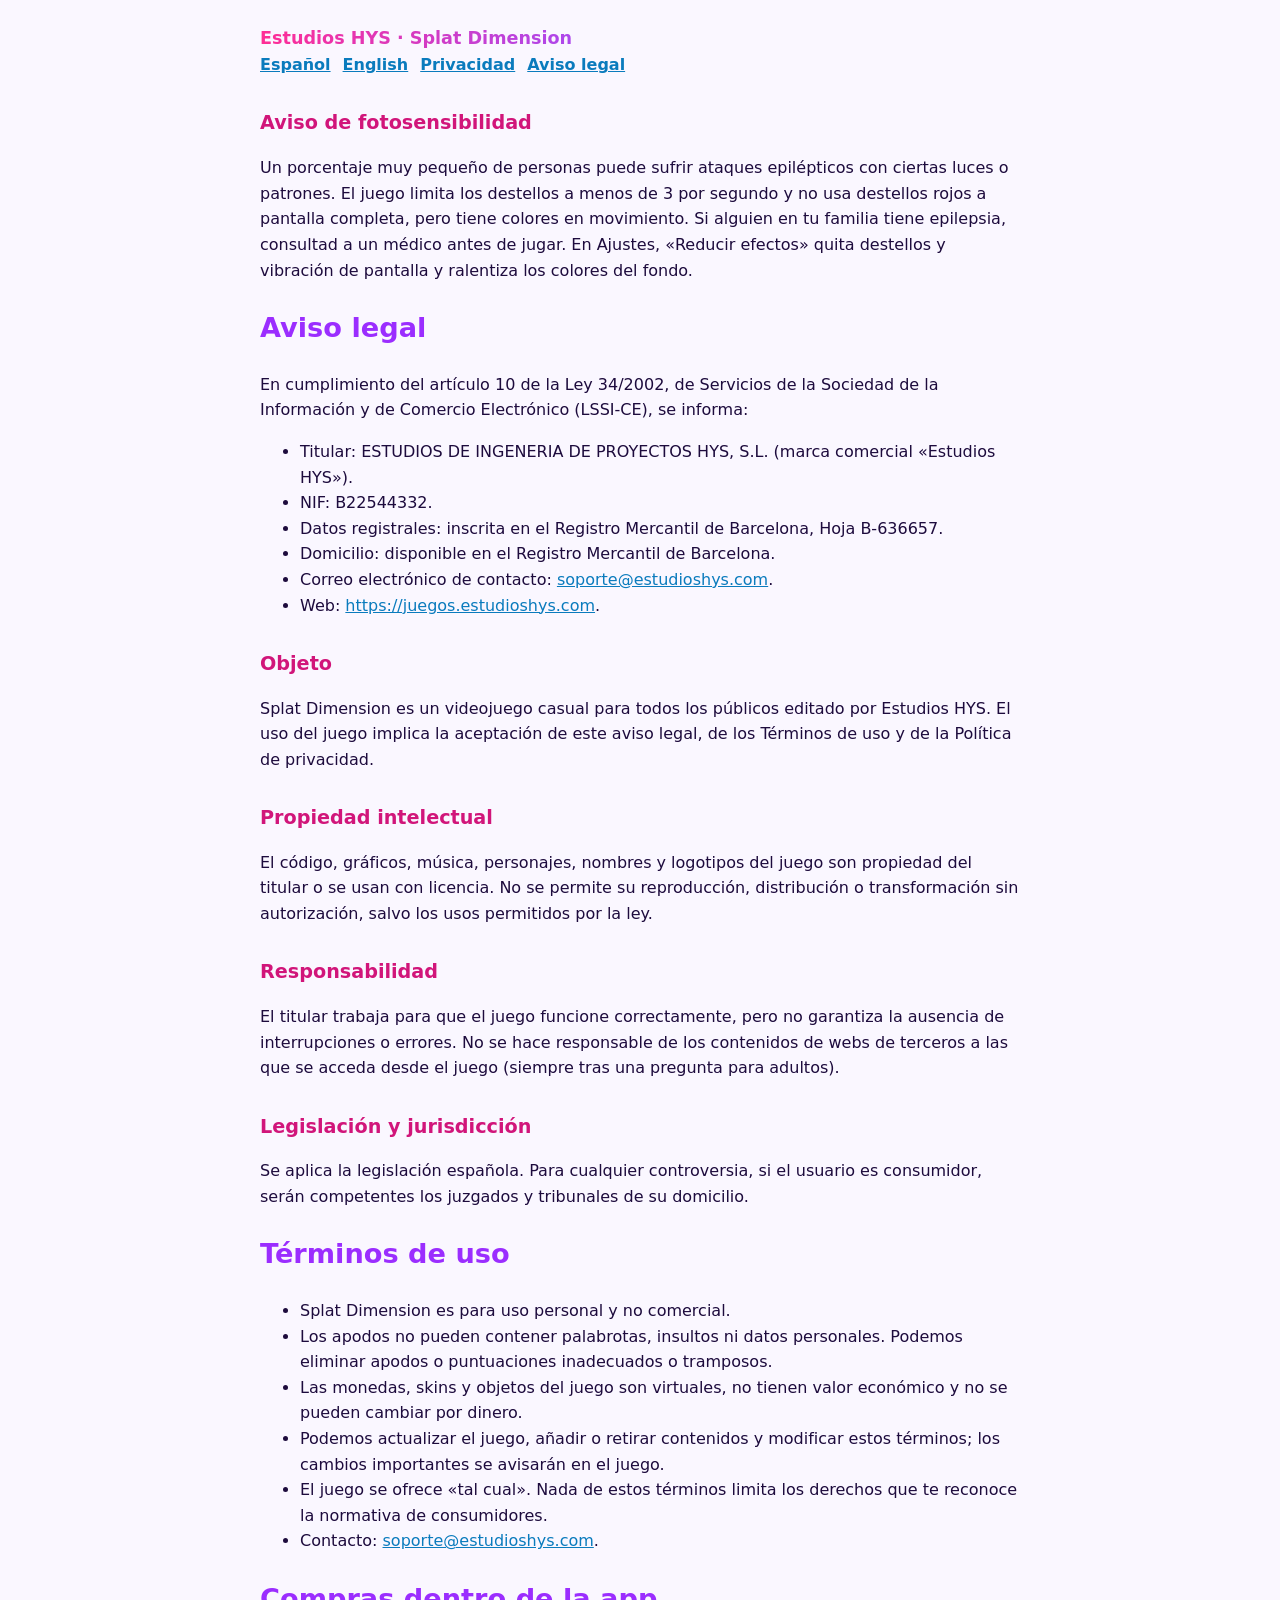
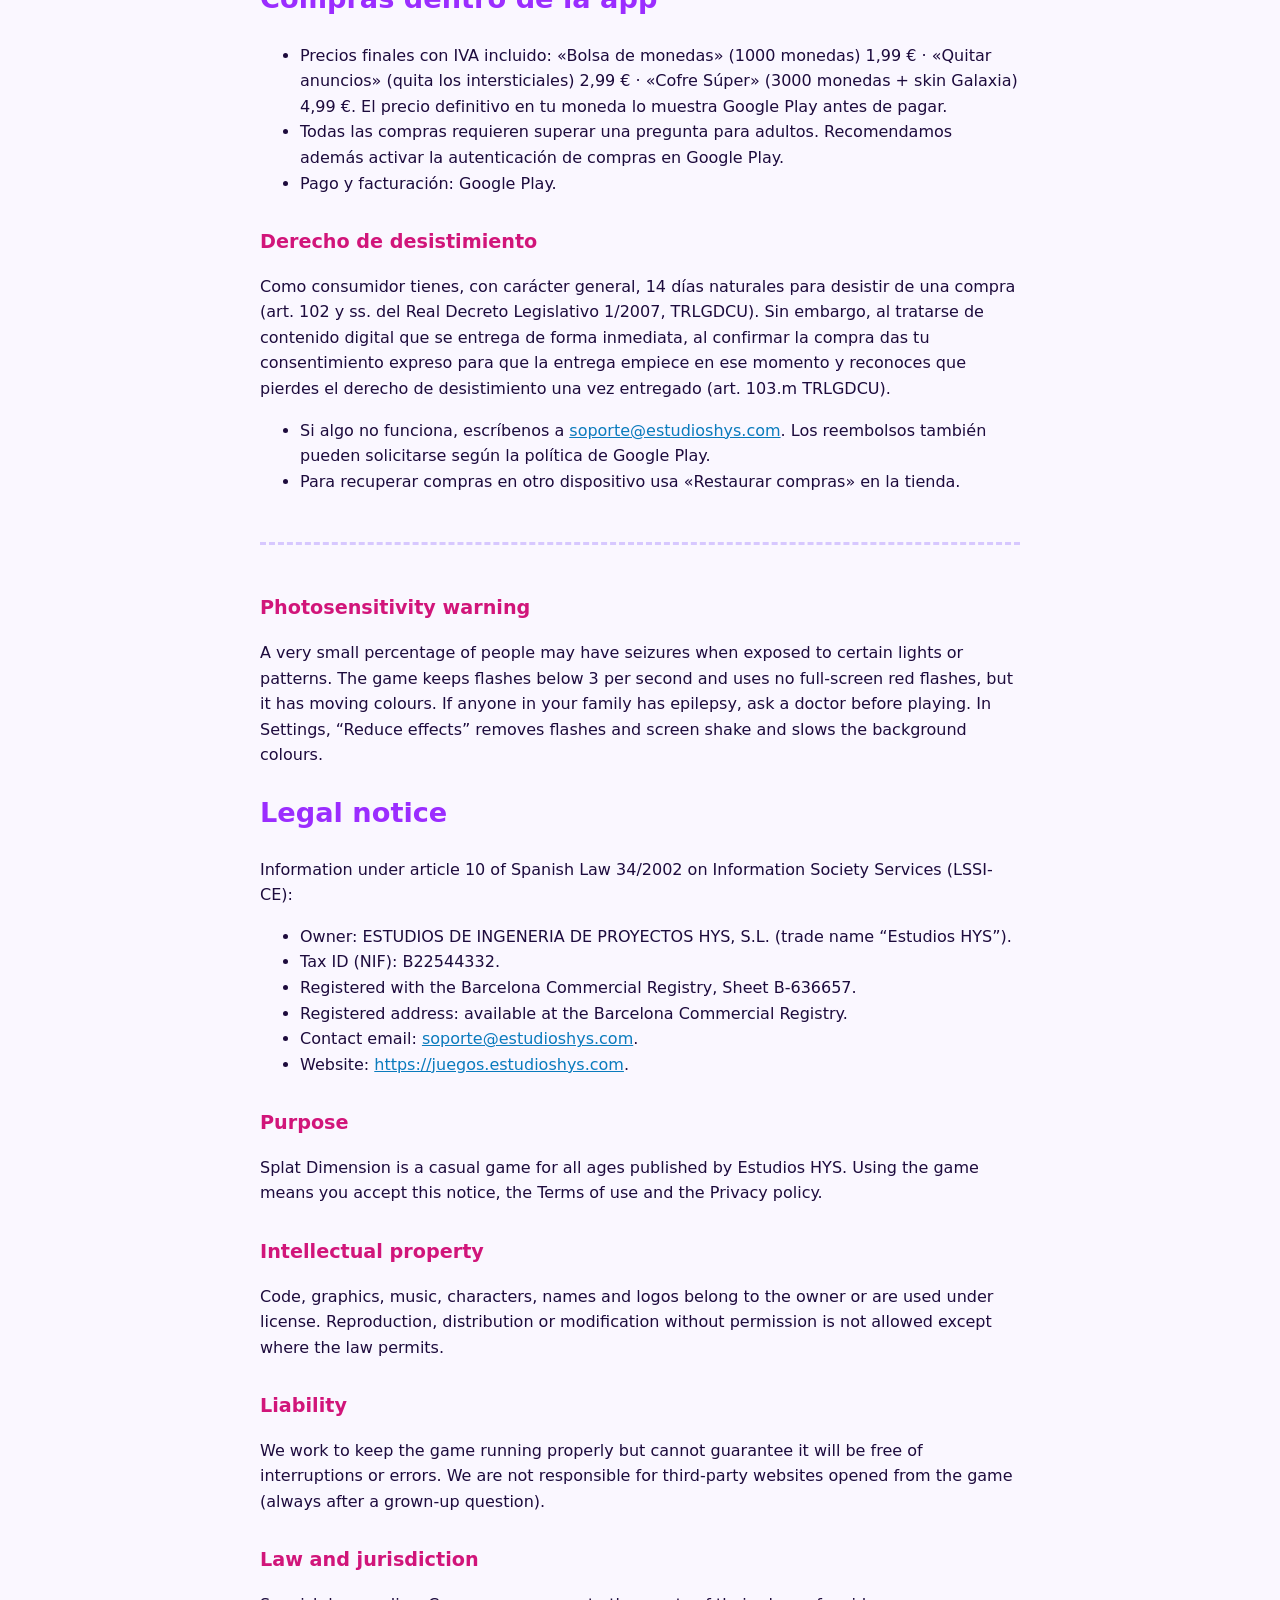
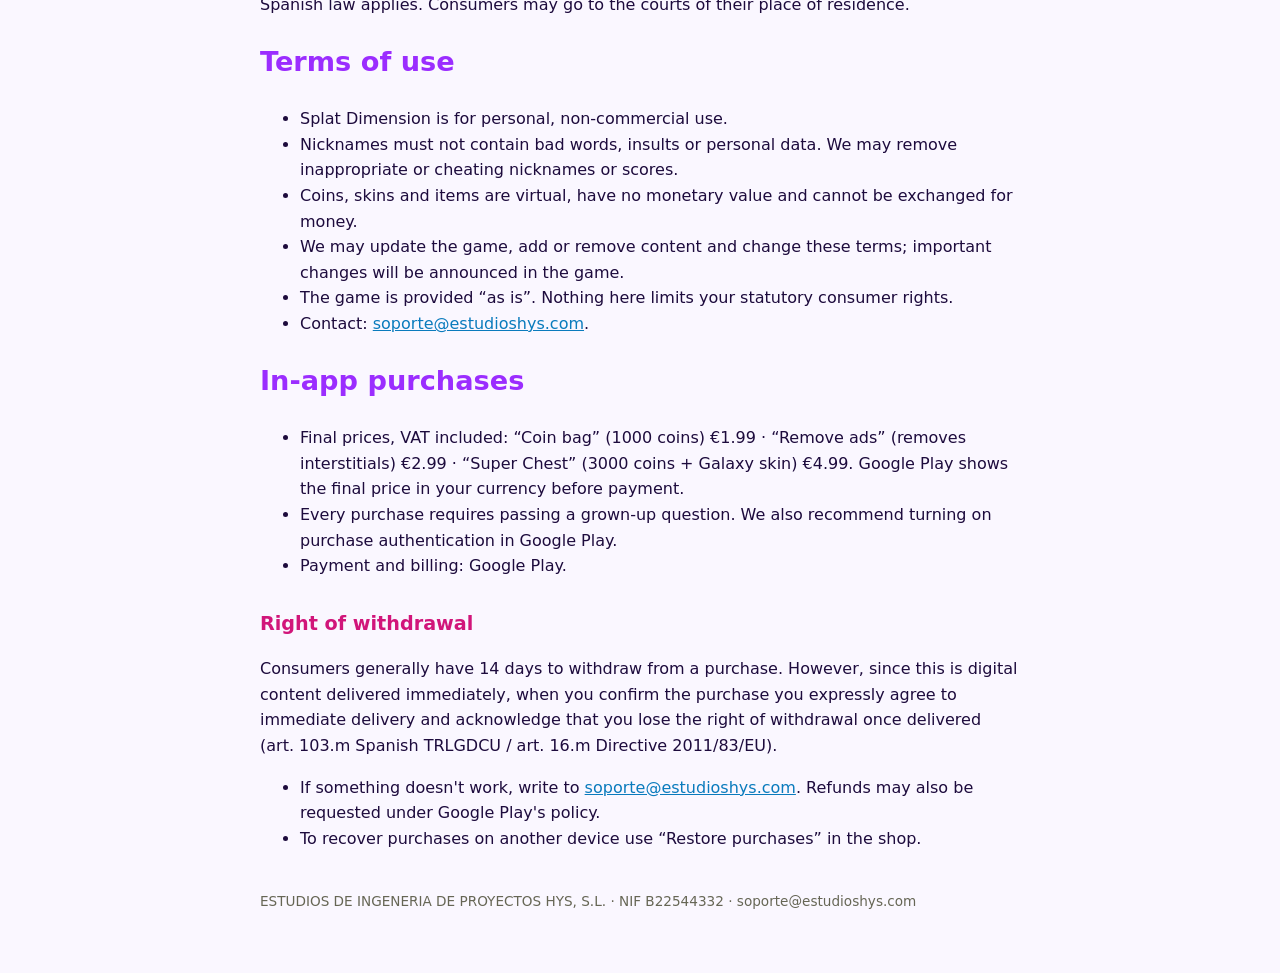
==== splatdimension/legal/aviso-legal.html @ 936bc507 "Estudios HYS games site: home, Splat Dimension, legal, challenge landing, app-ads.txt, CNAME" ====
<!DOCTYPE html><html lang="es"><head><meta charset="utf-8"><meta name="viewport" content="width=device-width,initial-scale=1"><title>Aviso legal / Legal notice · Splat Dimension · Estudios HYS</title><meta name="robots" content="index,follow">
<style>body{font:16px/1.6 system-ui,-apple-system,"Segoe UI",Roboto,sans-serif;max-width:760px;margin:0 auto;padding:24px 18px 60px;color:#1d0b3d;background:#faf7ff}h1{color:#9b2dff;font-size:1.7em}h2{color:#d1157a;font-size:1.2em;margin-top:1.6em}a{color:#0a7bbd}nav{display:flex;gap:12px;margin-bottom:12px}nav a{font-weight:700}hr{margin:48px 0;border:0;border-top:3px dashed #d7c8ff}header{font-weight:900;font-size:1.1em;background:linear-gradient(90deg,#ff2d95,#9b4dff,#19d3ff);-webkit-background-clip:text;background-clip:text;color:transparent}footer{margin-top:40px;font-size:.85em;color:#665}</style></head>
<body><header>Estudios HYS · Splat Dimension</header><nav><a href="#es">Español</a><a href="#en">English</a><a href="privacidad.html">Privacidad</a><a href="aviso-legal.html">Aviso legal</a></nav><section lang="es" id="es"><h2>Aviso de fotosensibilidad</h2><p>Un porcentaje muy pequeño de personas puede sufrir ataques epilépticos con ciertas luces o patrones. El juego limita los destellos a menos de 3 por segundo y no usa destellos rojos a pantalla completa, pero tiene colores en movimiento. Si alguien en tu familia tiene epilepsia, consultad a un médico antes de jugar. En Ajustes, «Reducir efectos» quita destellos y vibración de pantalla y ralentiza los colores del fondo.</p><h1>Aviso legal</h1><p>En cumplimiento del artículo 10 de la Ley 34/2002, de Servicios de la Sociedad de la Información y de Comercio Electrónico (LSSI-CE), se informa:</p><ul><li>Titular: ESTUDIOS DE INGENERIA DE PROYECTOS HYS, S.L. (marca comercial «Estudios HYS»).</li><li>NIF: B22544332.</li><li>Datos registrales: inscrita en el Registro Mercantil de Barcelona, Hoja B-636657.</li><li>Domicilio: disponible en el Registro Mercantil de Barcelona.</li><li>Correo electrónico de contacto: <a href="mailto:soporte@estudioshys.com">soporte@estudioshys.com</a>.</li><li>Web: <a href="https://juegos.estudioshys.com">https://juegos.estudioshys.com</a>.</li></ul><h2>Objeto</h2><p>Splat Dimension es un videojuego casual para todos los públicos editado por Estudios HYS. El uso del juego implica la aceptación de este aviso legal, de los Términos de uso y de la Política de privacidad.</p><h2>Propiedad intelectual</h2><p>El código, gráficos, música, personajes, nombres y logotipos del juego son propiedad del titular o se usan con licencia. No se permite su reproducción, distribución o transformación sin autorización, salvo los usos permitidos por la ley.</p><h2>Responsabilidad</h2><p>El titular trabaja para que el juego funcione correctamente, pero no garantiza la ausencia de interrupciones o errores. No se hace responsable de los contenidos de webs de terceros a las que se acceda desde el juego (siempre tras una pregunta para adultos).</p><h2>Legislación y jurisdicción</h2><p>Se aplica la legislación española. Para cualquier controversia, si el usuario es consumidor, serán competentes los juzgados y tribunales de su domicilio.</p><h1>Términos de uso</h1><ul><li>Splat Dimension es para uso personal y no comercial.</li><li>Los apodos no pueden contener palabrotas, insultos ni datos personales. Podemos eliminar apodos o puntuaciones inadecuados o tramposos.</li><li>Las monedas, skins y objetos del juego son virtuales, no tienen valor económico y no se pueden cambiar por dinero.</li><li>Podemos actualizar el juego, añadir o retirar contenidos y modificar estos términos; los cambios importantes se avisarán en el juego.</li><li>El juego se ofrece «tal cual». Nada de estos términos limita los derechos que te reconoce la normativa de consumidores.</li><li>Contacto: <a href="mailto:soporte@estudioshys.com">soporte@estudioshys.com</a>.</li></ul><h1>Compras dentro de la app</h1><ul><li>Precios finales con IVA incluido: «Bolsa de monedas» (1000 monedas) 1,99 € · «Quitar anuncios» (quita los intersticiales) 2,99 € · «Cofre Súper» (3000 monedas + skin Galaxia) 4,99 €. El precio definitivo en tu moneda lo muestra Google Play antes de pagar.</li><li>Todas las compras requieren superar una pregunta para adultos. Recomendamos además activar la autenticación de compras en Google Play.</li><li>Pago y facturación: Google Play.</li></ul><h2>Derecho de desistimiento</h2><p>Como consumidor tienes, con carácter general, 14 días naturales para desistir de una compra (art. 102 y ss. del Real Decreto Legislativo 1/2007, TRLGDCU). Sin embargo, al tratarse de contenido digital que se entrega de forma inmediata, al confirmar la compra das tu consentimiento expreso para que la entrega empiece en ese momento y reconoces que pierdes el derecho de desistimiento una vez entregado (art. 103.m TRLGDCU).</p><ul><li>Si algo no funciona, escríbenos a <a href="mailto:soporte@estudioshys.com">soporte@estudioshys.com</a>. Los reembolsos también pueden solicitarse según la política de Google Play.</li><li>Para recuperar compras en otro dispositivo usa «Restaurar compras» en la tienda.</li></ul></section><hr><section lang="en" id="en"><h2>Photosensitivity warning</h2><p>A very small percentage of people may have seizures when exposed to certain lights or patterns. The game keeps flashes below 3 per second and uses no full-screen red flashes, but it has moving colours. If anyone in your family has epilepsy, ask a doctor before playing. In Settings, “Reduce effects” removes flashes and screen shake and slows the background colours.</p><h1>Legal notice</h1><p>Information under article 10 of Spanish Law 34/2002 on Information Society Services (LSSI-CE):</p><ul><li>Owner: ESTUDIOS DE INGENERIA DE PROYECTOS HYS, S.L. (trade name “Estudios HYS”).</li><li>Tax ID (NIF): B22544332.</li><li>Registered with the Barcelona Commercial Registry, Sheet B-636657.</li><li>Registered address: available at the Barcelona Commercial Registry.</li><li>Contact email: <a href="mailto:soporte@estudioshys.com">soporte@estudioshys.com</a>.</li><li>Website: <a href="https://juegos.estudioshys.com">https://juegos.estudioshys.com</a>.</li></ul><h2>Purpose</h2><p>Splat Dimension is a casual game for all ages published by Estudios HYS. Using the game means you accept this notice, the Terms of use and the Privacy policy.</p><h2>Intellectual property</h2><p>Code, graphics, music, characters, names and logos belong to the owner or are used under license. Reproduction, distribution or modification without permission is not allowed except where the law permits.</p><h2>Liability</h2><p>We work to keep the game running properly but cannot guarantee it will be free of interruptions or errors. We are not responsible for third-party websites opened from the game (always after a grown-up question).</p><h2>Law and jurisdiction</h2><p>Spanish law applies. Consumers may go to the courts of their place of residence.</p><h1>Terms of use</h1><ul><li>Splat Dimension is for personal, non-commercial use.</li><li>Nicknames must not contain bad words, insults or personal data. We may remove inappropriate or cheating nicknames or scores.</li><li>Coins, skins and items are virtual, have no monetary value and cannot be exchanged for money.</li><li>We may update the game, add or remove content and change these terms; important changes will be announced in the game.</li><li>The game is provided “as is”. Nothing here limits your statutory consumer rights.</li><li>Contact: <a href="mailto:soporte@estudioshys.com">soporte@estudioshys.com</a>.</li></ul><h1>In-app purchases</h1><ul><li>Final prices, VAT included: “Coin bag” (1000 coins) €1.99 · “Remove ads” (removes interstitials) €2.99 · “Super Chest” (3000 coins + Galaxy skin) €4.99. Google Play shows the final price in your currency before payment.</li><li>Every purchase requires passing a grown-up question. We also recommend turning on purchase authentication in Google Play.</li><li>Payment and billing: Google Play.</li></ul><h2>Right of withdrawal</h2><p>Consumers generally have 14 days to withdraw from a purchase. However, since this is digital content delivered immediately, when you confirm the purchase you expressly agree to immediate delivery and acknowledge that you lose the right of withdrawal once delivered (art. 103.m Spanish TRLGDCU / art. 16.m Directive 2011/83/EU).</p><ul><li>If something doesn't work, write to <a href="mailto:soporte@estudioshys.com">soporte@estudioshys.com</a>. Refunds may also be requested under Google Play's policy.</li><li>To recover purchases on another device use “Restore purchases” in the shop.</li></ul></section><footer>ESTUDIOS DE INGENERIA DE PROYECTOS HYS, S.L. · NIF B22544332 · soporte@estudioshys.com</footer></body></html>
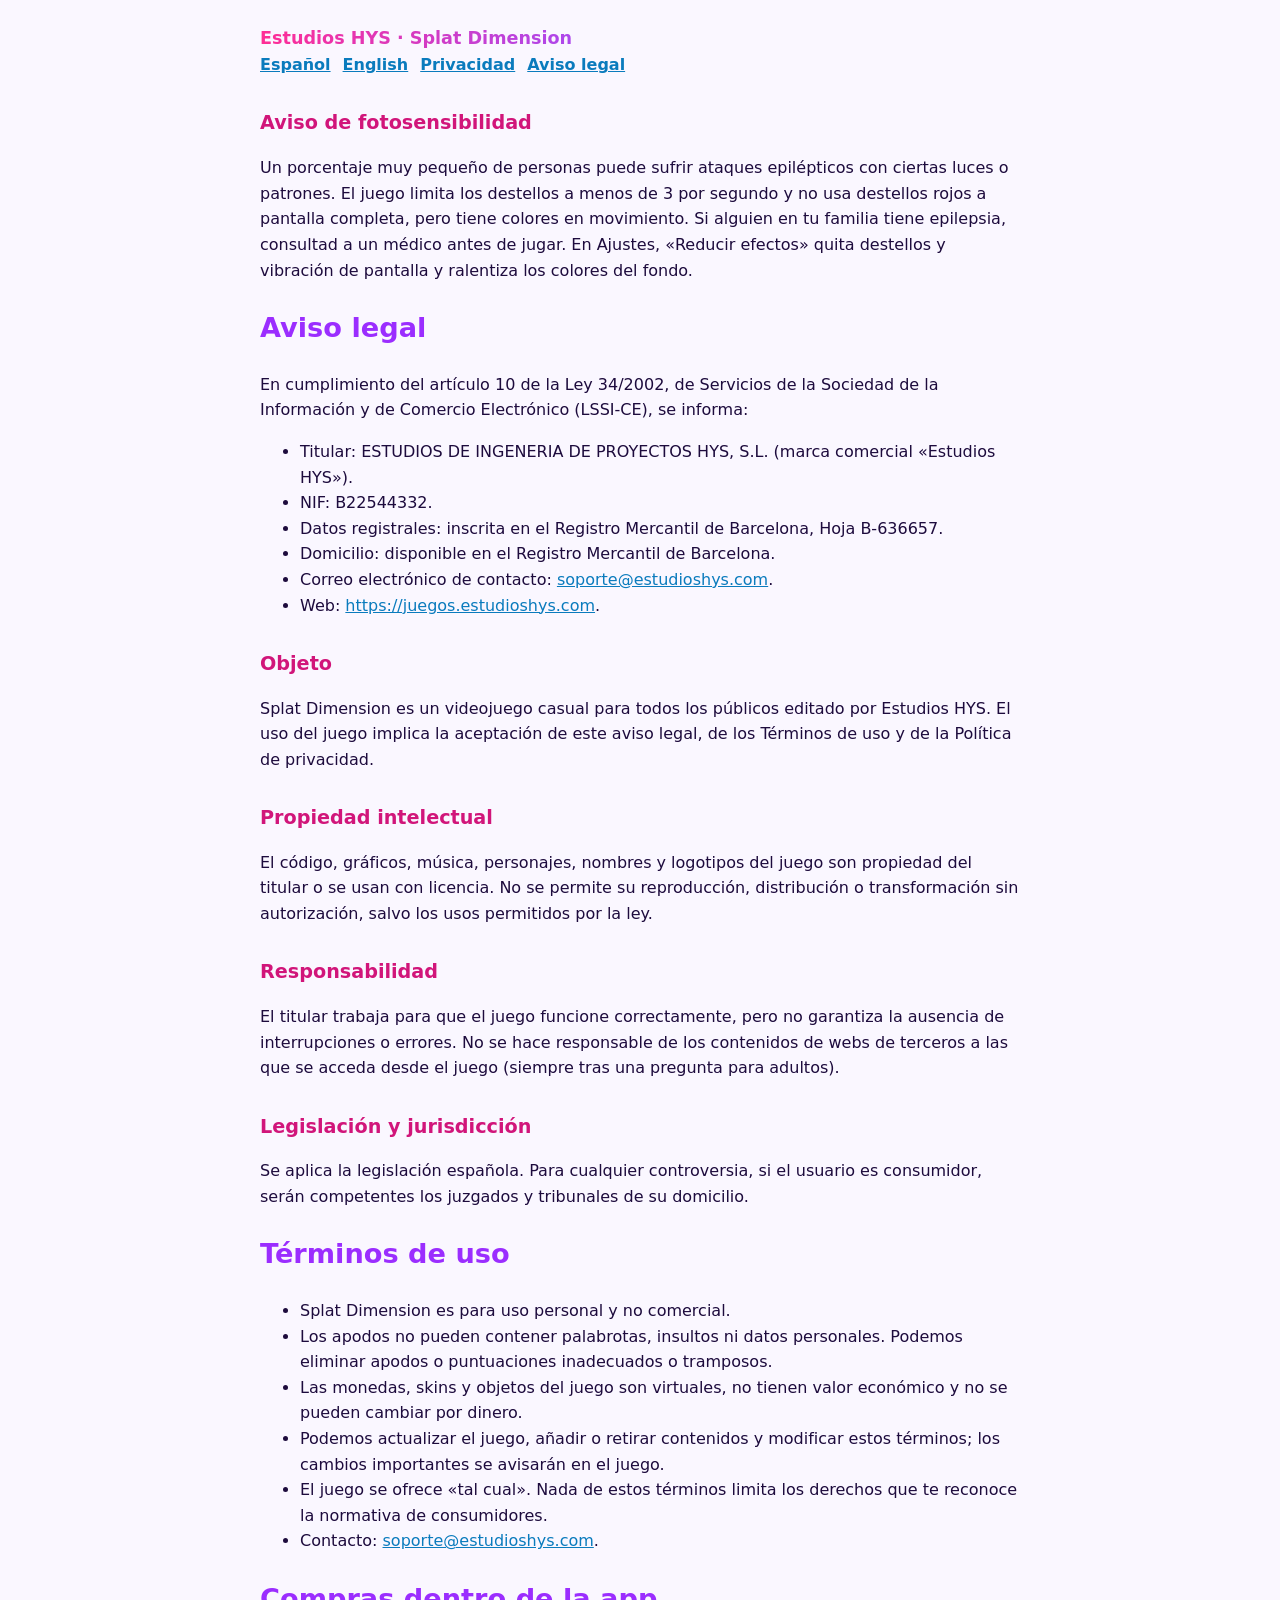
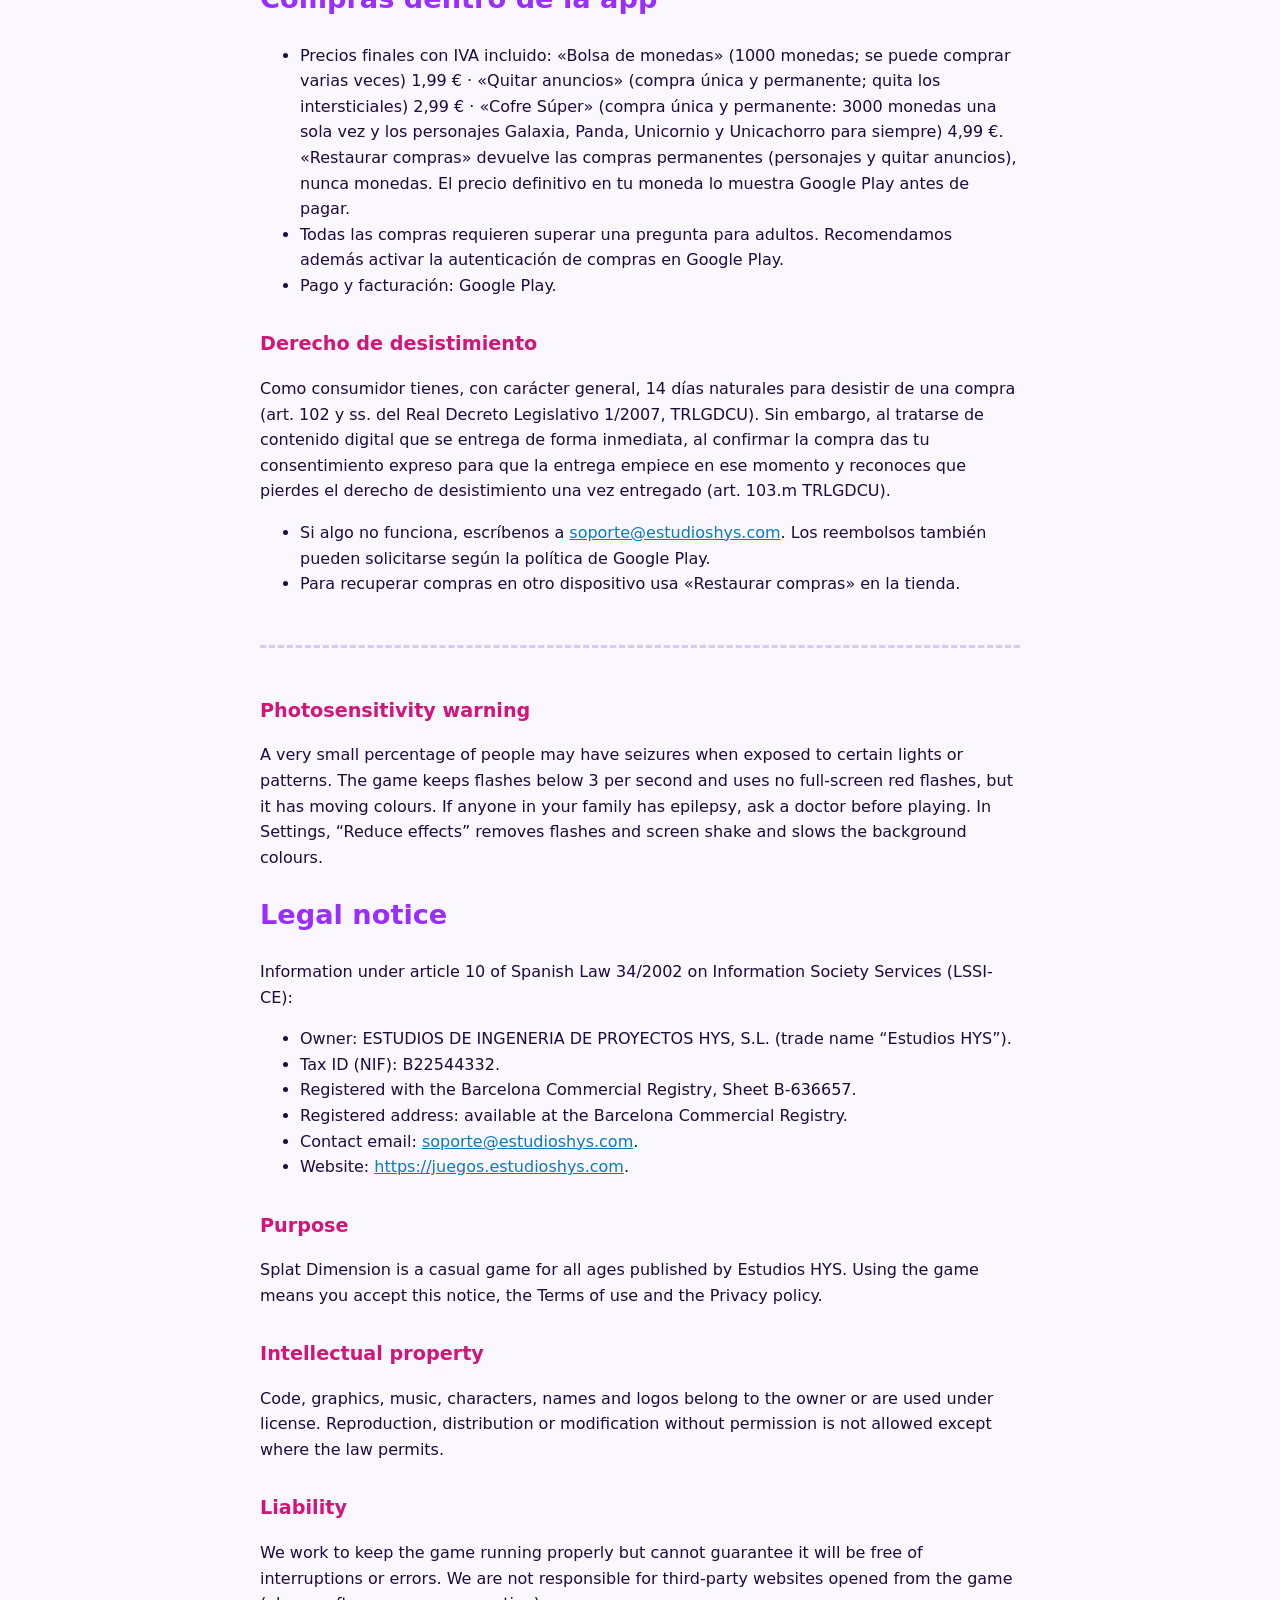
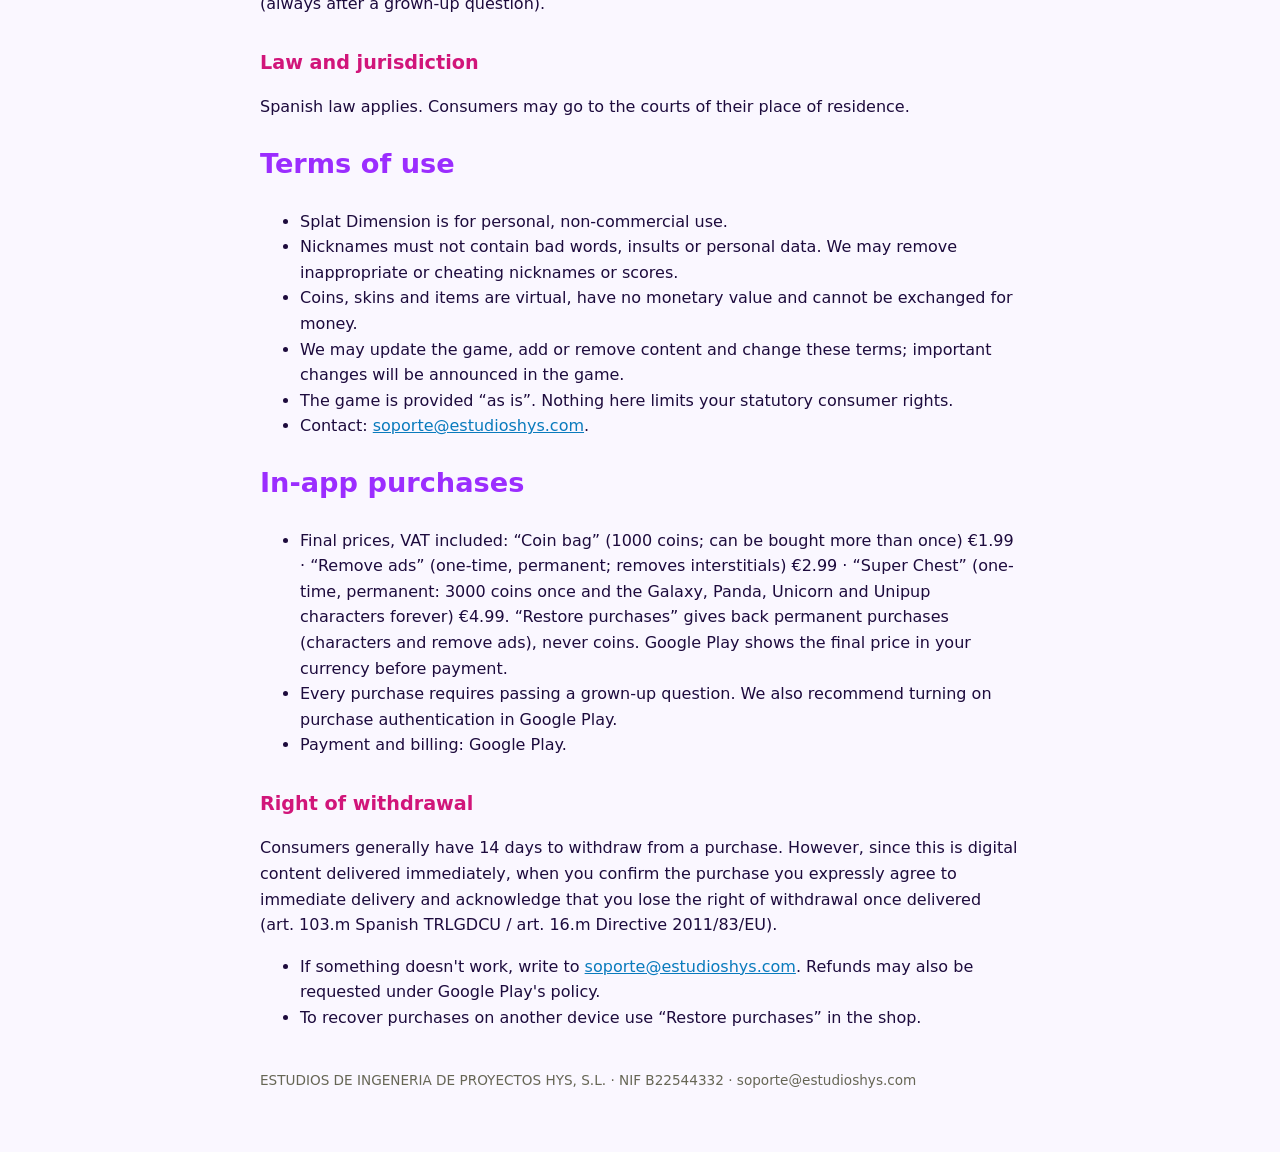
==== commit c2315774: "Splat Dimension: aviso legal con las compras como en el juego (cofre y quitar anuncios permanentes, " ====
--- a/splatdimension/legal/aviso-legal.html
+++ b/splatdimension/legal/aviso-legal.html
@@ -1,3 +1,3 @@
 <!DOCTYPE html><html lang="es"><head><meta charset="utf-8"><meta name="viewport" content="width=device-width,initial-scale=1"><title>Aviso legal / Legal notice · Splat Dimension · Estudios HYS</title><meta name="robots" content="index,follow">
 <style>body{font:16px/1.6 system-ui,-apple-system,"Segoe UI",Roboto,sans-serif;max-width:760px;margin:0 auto;padding:24px 18px 60px;color:#1d0b3d;background:#faf7ff}h1{color:#9b2dff;font-size:1.7em}h2{color:#d1157a;font-size:1.2em;margin-top:1.6em}a{color:#0a7bbd}nav{display:flex;gap:12px;margin-bottom:12px}nav a{font-weight:700}hr{margin:48px 0;border:0;border-top:3px dashed #d7c8ff}header{font-weight:900;font-size:1.1em;background:linear-gradient(90deg,#ff2d95,#9b4dff,#19d3ff);-webkit-background-clip:text;background-clip:text;color:transparent}footer{margin-top:40px;font-size:.85em;color:#665}</style></head>
-<body><header>Estudios HYS · Splat Dimension</header><nav><a href="#es">Español</a><a href="#en">English</a><a href="privacidad.html">Privacidad</a><a href="aviso-legal.html">Aviso legal</a></nav><section lang="es" id="es"><h2>Aviso de fotosensibilidad</h2><p>Un porcentaje muy pequeño de personas puede sufrir ataques epilépticos con ciertas luces o patrones. El juego limita los destellos a menos de 3 por segundo y no usa destellos rojos a pantalla completa, pero tiene colores en movimiento. Si alguien en tu familia tiene epilepsia, consultad a un médico antes de jugar. En Ajustes, «Reducir efectos» quita destellos y vibración de pantalla y ralentiza los colores del fondo.</p><h1>Aviso legal</h1><p>En cumplimiento del artículo 10 de la Ley 34/2002, de Servicios de la Sociedad de la Información y de Comercio Electrónico (LSSI-CE), se informa:</p><ul><li>Titular: ESTUDIOS DE INGENERIA DE PROYECTOS HYS, S.L. (marca comercial «Estudios HYS»).</li><li>NIF: B22544332.</li><li>Datos registrales: inscrita en el Registro Mercantil de Barcelona, Hoja B-636657.</li><li>Domicilio: disponible en el Registro Mercantil de Barcelona.</li><li>Correo electrónico de contacto: <a href="mailto:soporte@estudioshys.com">soporte@estudioshys.com</a>.</li><li>Web: <a href="https://juegos.estudioshys.com">https://juegos.estudioshys.com</a>.</li></ul><h2>Objeto</h2><p>Splat Dimension es un videojuego casual para todos los públicos editado por Estudios HYS. El uso del juego implica la aceptación de este aviso legal, de los Términos de uso y de la Política de privacidad.</p><h2>Propiedad intelectual</h2><p>El código, gráficos, música, personajes, nombres y logotipos del juego son propiedad del titular o se usan con licencia. No se permite su reproducción, distribución o transformación sin autorización, salvo los usos permitidos por la ley.</p><h2>Responsabilidad</h2><p>El titular trabaja para que el juego funcione correctamente, pero no garantiza la ausencia de interrupciones o errores. No se hace responsable de los contenidos de webs de terceros a las que se acceda desde el juego (siempre tras una pregunta para adultos).</p><h2>Legislación y jurisdicción</h2><p>Se aplica la legislación española. Para cualquier controversia, si el usuario es consumidor, serán competentes los juzgados y tribunales de su domicilio.</p><h1>Términos de uso</h1><ul><li>Splat Dimension es para uso personal y no comercial.</li><li>Los apodos no pueden contener palabrotas, insultos ni datos personales. Podemos eliminar apodos o puntuaciones inadecuados o tramposos.</li><li>Las monedas, skins y objetos del juego son virtuales, no tienen valor económico y no se pueden cambiar por dinero.</li><li>Podemos actualizar el juego, añadir o retirar contenidos y modificar estos términos; los cambios importantes se avisarán en el juego.</li><li>El juego se ofrece «tal cual». Nada de estos términos limita los derechos que te reconoce la normativa de consumidores.</li><li>Contacto: <a href="mailto:soporte@estudioshys.com">soporte@estudioshys.com</a>.</li></ul><h1>Compras dentro de la app</h1><ul><li>Precios finales con IVA incluido: «Bolsa de monedas» (1000 monedas) 1,99 € · «Quitar anuncios» (quita los intersticiales) 2,99 € · «Cofre Súper» (3000 monedas + skin Galaxia) 4,99 €. El precio definitivo en tu moneda lo muestra Google Play antes de pagar.</li><li>Todas las compras requieren superar una pregunta para adultos. Recomendamos además activar la autenticación de compras en Google Play.</li><li>Pago y facturación: Google Play.</li></ul><h2>Derecho de desistimiento</h2><p>Como consumidor tienes, con carácter general, 14 días naturales para desistir de una compra (art. 102 y ss. del Real Decreto Legislativo 1/2007, TRLGDCU). Sin embargo, al tratarse de contenido digital que se entrega de forma inmediata, al confirmar la compra das tu consentimiento expreso para que la entrega empiece en ese momento y reconoces que pierdes el derecho de desistimiento una vez entregado (art. 103.m TRLGDCU).</p><ul><li>Si algo no funciona, escríbenos a <a href="mailto:soporte@estudioshys.com">soporte@estudioshys.com</a>. Los reembolsos también pueden solicitarse según la política de Google Play.</li><li>Para recuperar compras en otro dispositivo usa «Restaurar compras» en la tienda.</li></ul></section><hr><section lang="en" id="en"><h2>Photosensitivity warning</h2><p>A very small percentage of people may have seizures when exposed to certain lights or patterns. The game keeps flashes below 3 per second and uses no full-screen red flashes, but it has moving colours. If anyone in your family has epilepsy, ask a doctor before playing. In Settings, “Reduce effects” removes flashes and screen shake and slows the background colours.</p><h1>Legal notice</h1><p>Information under article 10 of Spanish Law 34/2002 on Information Society Services (LSSI-CE):</p><ul><li>Owner: ESTUDIOS DE INGENERIA DE PROYECTOS HYS, S.L. (trade name “Estudios HYS”).</li><li>Tax ID (NIF): B22544332.</li><li>Registered with the Barcelona Commercial Registry, Sheet B-636657.</li><li>Registered address: available at the Barcelona Commercial Registry.</li><li>Contact email: <a href="mailto:soporte@estudioshys.com">soporte@estudioshys.com</a>.</li><li>Website: <a href="https://juegos.estudioshys.com">https://juegos.estudioshys.com</a>.</li></ul><h2>Purpose</h2><p>Splat Dimension is a casual game for all ages published by Estudios HYS. Using the game means you accept this notice, the Terms of use and the Privacy policy.</p><h2>Intellectual property</h2><p>Code, graphics, music, characters, names and logos belong to the owner or are used under license. Reproduction, distribution or modification without permission is not allowed except where the law permits.</p><h2>Liability</h2><p>We work to keep the game running properly but cannot guarantee it will be free of interruptions or errors. We are not responsible for third-party websites opened from the game (always after a grown-up question).</p><h2>Law and jurisdiction</h2><p>Spanish law applies. Consumers may go to the courts of their place of residence.</p><h1>Terms of use</h1><ul><li>Splat Dimension is for personal, non-commercial use.</li><li>Nicknames must not contain bad words, insults or personal data. We may remove inappropriate or cheating nicknames or scores.</li><li>Coins, skins and items are virtual, have no monetary value and cannot be exchanged for money.</li><li>We may update the game, add or remove content and change these terms; important changes will be announced in the game.</li><li>The game is provided “as is”. Nothing here limits your statutory consumer rights.</li><li>Contact: <a href="mailto:soporte@estudioshys.com">soporte@estudioshys.com</a>.</li></ul><h1>In-app purchases</h1><ul><li>Final prices, VAT included: “Coin bag” (1000 coins) €1.99 · “Remove ads” (removes interstitials) €2.99 · “Super Chest” (3000 coins + Galaxy skin) €4.99. Google Play shows the final price in your currency before payment.</li><li>Every purchase requires passing a grown-up question. We also recommend turning on purchase authentication in Google Play.</li><li>Payment and billing: Google Play.</li></ul><h2>Right of withdrawal</h2><p>Consumers generally have 14 days to withdraw from a purchase. However, since this is digital content delivered immediately, when you confirm the purchase you expressly agree to immediate delivery and acknowledge that you lose the right of withdrawal once delivered (art. 103.m Spanish TRLGDCU / art. 16.m Directive 2011/83/EU).</p><ul><li>If something doesn't work, write to <a href="mailto:soporte@estudioshys.com">soporte@estudioshys.com</a>. Refunds may also be requested under Google Play's policy.</li><li>To recover purchases on another device use “Restore purchases” in the shop.</li></ul></section><footer>ESTUDIOS DE INGENERIA DE PROYECTOS HYS, S.L. · NIF B22544332 · soporte@estudioshys.com</footer></body></html>+<body><header>Estudios HYS · Splat Dimension</header><nav><a href="#es">Español</a><a href="#en">English</a><a href="privacidad.html">Privacidad</a><a href="aviso-legal.html">Aviso legal</a></nav><section lang="es" id="es"><h2>Aviso de fotosensibilidad</h2><p>Un porcentaje muy pequeño de personas puede sufrir ataques epilépticos con ciertas luces o patrones. El juego limita los destellos a menos de 3 por segundo y no usa destellos rojos a pantalla completa, pero tiene colores en movimiento. Si alguien en tu familia tiene epilepsia, consultad a un médico antes de jugar. En Ajustes, «Reducir efectos» quita destellos y vibración de pantalla y ralentiza los colores del fondo.</p><h1>Aviso legal</h1><p>En cumplimiento del artículo 10 de la Ley 34/2002, de Servicios de la Sociedad de la Información y de Comercio Electrónico (LSSI-CE), se informa:</p><ul><li>Titular: ESTUDIOS DE INGENERIA DE PROYECTOS HYS, S.L. (marca comercial «Estudios HYS»).</li><li>NIF: B22544332.</li><li>Datos registrales: inscrita en el Registro Mercantil de Barcelona, Hoja B-636657.</li><li>Domicilio: disponible en el Registro Mercantil de Barcelona.</li><li>Correo electrónico de contacto: <a href="mailto:soporte@estudioshys.com">soporte@estudioshys.com</a>.</li><li>Web: <a href="https://juegos.estudioshys.com">https://juegos.estudioshys.com</a>.</li></ul><h2>Objeto</h2><p>Splat Dimension es un videojuego casual para todos los públicos editado por Estudios HYS. El uso del juego implica la aceptación de este aviso legal, de los Términos de uso y de la Política de privacidad.</p><h2>Propiedad intelectual</h2><p>El código, gráficos, música, personajes, nombres y logotipos del juego son propiedad del titular o se usan con licencia. No se permite su reproducción, distribución o transformación sin autorización, salvo los usos permitidos por la ley.</p><h2>Responsabilidad</h2><p>El titular trabaja para que el juego funcione correctamente, pero no garantiza la ausencia de interrupciones o errores. No se hace responsable de los contenidos de webs de terceros a las que se acceda desde el juego (siempre tras una pregunta para adultos).</p><h2>Legislación y jurisdicción</h2><p>Se aplica la legislación española. Para cualquier controversia, si el usuario es consumidor, serán competentes los juzgados y tribunales de su domicilio.</p><h1>Términos de uso</h1><ul><li>Splat Dimension es para uso personal y no comercial.</li><li>Los apodos no pueden contener palabrotas, insultos ni datos personales. Podemos eliminar apodos o puntuaciones inadecuados o tramposos.</li><li>Las monedas, skins y objetos del juego son virtuales, no tienen valor económico y no se pueden cambiar por dinero.</li><li>Podemos actualizar el juego, añadir o retirar contenidos y modificar estos términos; los cambios importantes se avisarán en el juego.</li><li>El juego se ofrece «tal cual». Nada de estos términos limita los derechos que te reconoce la normativa de consumidores.</li><li>Contacto: <a href="mailto:soporte@estudioshys.com">soporte@estudioshys.com</a>.</li></ul><h1>Compras dentro de la app</h1><ul><li>Precios finales con IVA incluido: «Bolsa de monedas» (1000 monedas; se puede comprar varias veces) 1,99 € · «Quitar anuncios» (compra única y permanente; quita los intersticiales) 2,99 € · «Cofre Súper» (compra única y permanente: 3000 monedas una sola vez y los personajes Galaxia, Panda, Unicornio y Unicachorro para siempre) 4,99 €. «Restaurar compras» devuelve las compras permanentes (personajes y quitar anuncios), nunca monedas. El precio definitivo en tu moneda lo muestra Google Play antes de pagar.</li><li>Todas las compras requieren superar una pregunta para adultos. Recomendamos además activar la autenticación de compras en Google Play.</li><li>Pago y facturación: Google Play.</li></ul><h2>Derecho de desistimiento</h2><p>Como consumidor tienes, con carácter general, 14 días naturales para desistir de una compra (art. 102 y ss. del Real Decreto Legislativo 1/2007, TRLGDCU). Sin embargo, al tratarse de contenido digital que se entrega de forma inmediata, al confirmar la compra das tu consentimiento expreso para que la entrega empiece en ese momento y reconoces que pierdes el derecho de desistimiento una vez entregado (art. 103.m TRLGDCU).</p><ul><li>Si algo no funciona, escríbenos a <a href="mailto:soporte@estudioshys.com">soporte@estudioshys.com</a>. Los reembolsos también pueden solicitarse según la política de Google Play.</li><li>Para recuperar compras en otro dispositivo usa «Restaurar compras» en la tienda.</li></ul></section><hr><section lang="en" id="en"><h2>Photosensitivity warning</h2><p>A very small percentage of people may have seizures when exposed to certain lights or patterns. The game keeps flashes below 3 per second and uses no full-screen red flashes, but it has moving colours. If anyone in your family has epilepsy, ask a doctor before playing. In Settings, “Reduce effects” removes flashes and screen shake and slows the background colours.</p><h1>Legal notice</h1><p>Information under article 10 of Spanish Law 34/2002 on Information Society Services (LSSI-CE):</p><ul><li>Owner: ESTUDIOS DE INGENERIA DE PROYECTOS HYS, S.L. (trade name “Estudios HYS”).</li><li>Tax ID (NIF): B22544332.</li><li>Registered with the Barcelona Commercial Registry, Sheet B-636657.</li><li>Registered address: available at the Barcelona Commercial Registry.</li><li>Contact email: <a href="mailto:soporte@estudioshys.com">soporte@estudioshys.com</a>.</li><li>Website: <a href="https://juegos.estudioshys.com">https://juegos.estudioshys.com</a>.</li></ul><h2>Purpose</h2><p>Splat Dimension is a casual game for all ages published by Estudios HYS. Using the game means you accept this notice, the Terms of use and the Privacy policy.</p><h2>Intellectual property</h2><p>Code, graphics, music, characters, names and logos belong to the owner or are used under license. Reproduction, distribution or modification without permission is not allowed except where the law permits.</p><h2>Liability</h2><p>We work to keep the game running properly but cannot guarantee it will be free of interruptions or errors. We are not responsible for third-party websites opened from the game (always after a grown-up question).</p><h2>Law and jurisdiction</h2><p>Spanish law applies. Consumers may go to the courts of their place of residence.</p><h1>Terms of use</h1><ul><li>Splat Dimension is for personal, non-commercial use.</li><li>Nicknames must not contain bad words, insults or personal data. We may remove inappropriate or cheating nicknames or scores.</li><li>Coins, skins and items are virtual, have no monetary value and cannot be exchanged for money.</li><li>We may update the game, add or remove content and change these terms; important changes will be announced in the game.</li><li>The game is provided “as is”. Nothing here limits your statutory consumer rights.</li><li>Contact: <a href="mailto:soporte@estudioshys.com">soporte@estudioshys.com</a>.</li></ul><h1>In-app purchases</h1><ul><li>Final prices, VAT included: “Coin bag” (1000 coins; can be bought more than once) €1.99 · “Remove ads” (one-time, permanent; removes interstitials) €2.99 · “Super Chest” (one-time, permanent: 3000 coins once and the Galaxy, Panda, Unicorn and Unipup characters forever) €4.99. “Restore purchases” gives back permanent purchases (characters and remove ads), never coins. Google Play shows the final price in your currency before payment.</li><li>Every purchase requires passing a grown-up question. We also recommend turning on purchase authentication in Google Play.</li><li>Payment and billing: Google Play.</li></ul><h2>Right of withdrawal</h2><p>Consumers generally have 14 days to withdraw from a purchase. However, since this is digital content delivered immediately, when you confirm the purchase you expressly agree to immediate delivery and acknowledge that you lose the right of withdrawal once delivered (art. 103.m Spanish TRLGDCU / art. 16.m Directive 2011/83/EU).</p><ul><li>If something doesn't work, write to <a href="mailto:soporte@estudioshys.com">soporte@estudioshys.com</a>. Refunds may also be requested under Google Play's policy.</li><li>To recover purchases on another device use “Restore purchases” in the shop.</li></ul></section><footer>ESTUDIOS DE INGENERIA DE PROYECTOS HYS, S.L. · NIF B22544332 · soporte@estudioshys.com</footer></body></html>
